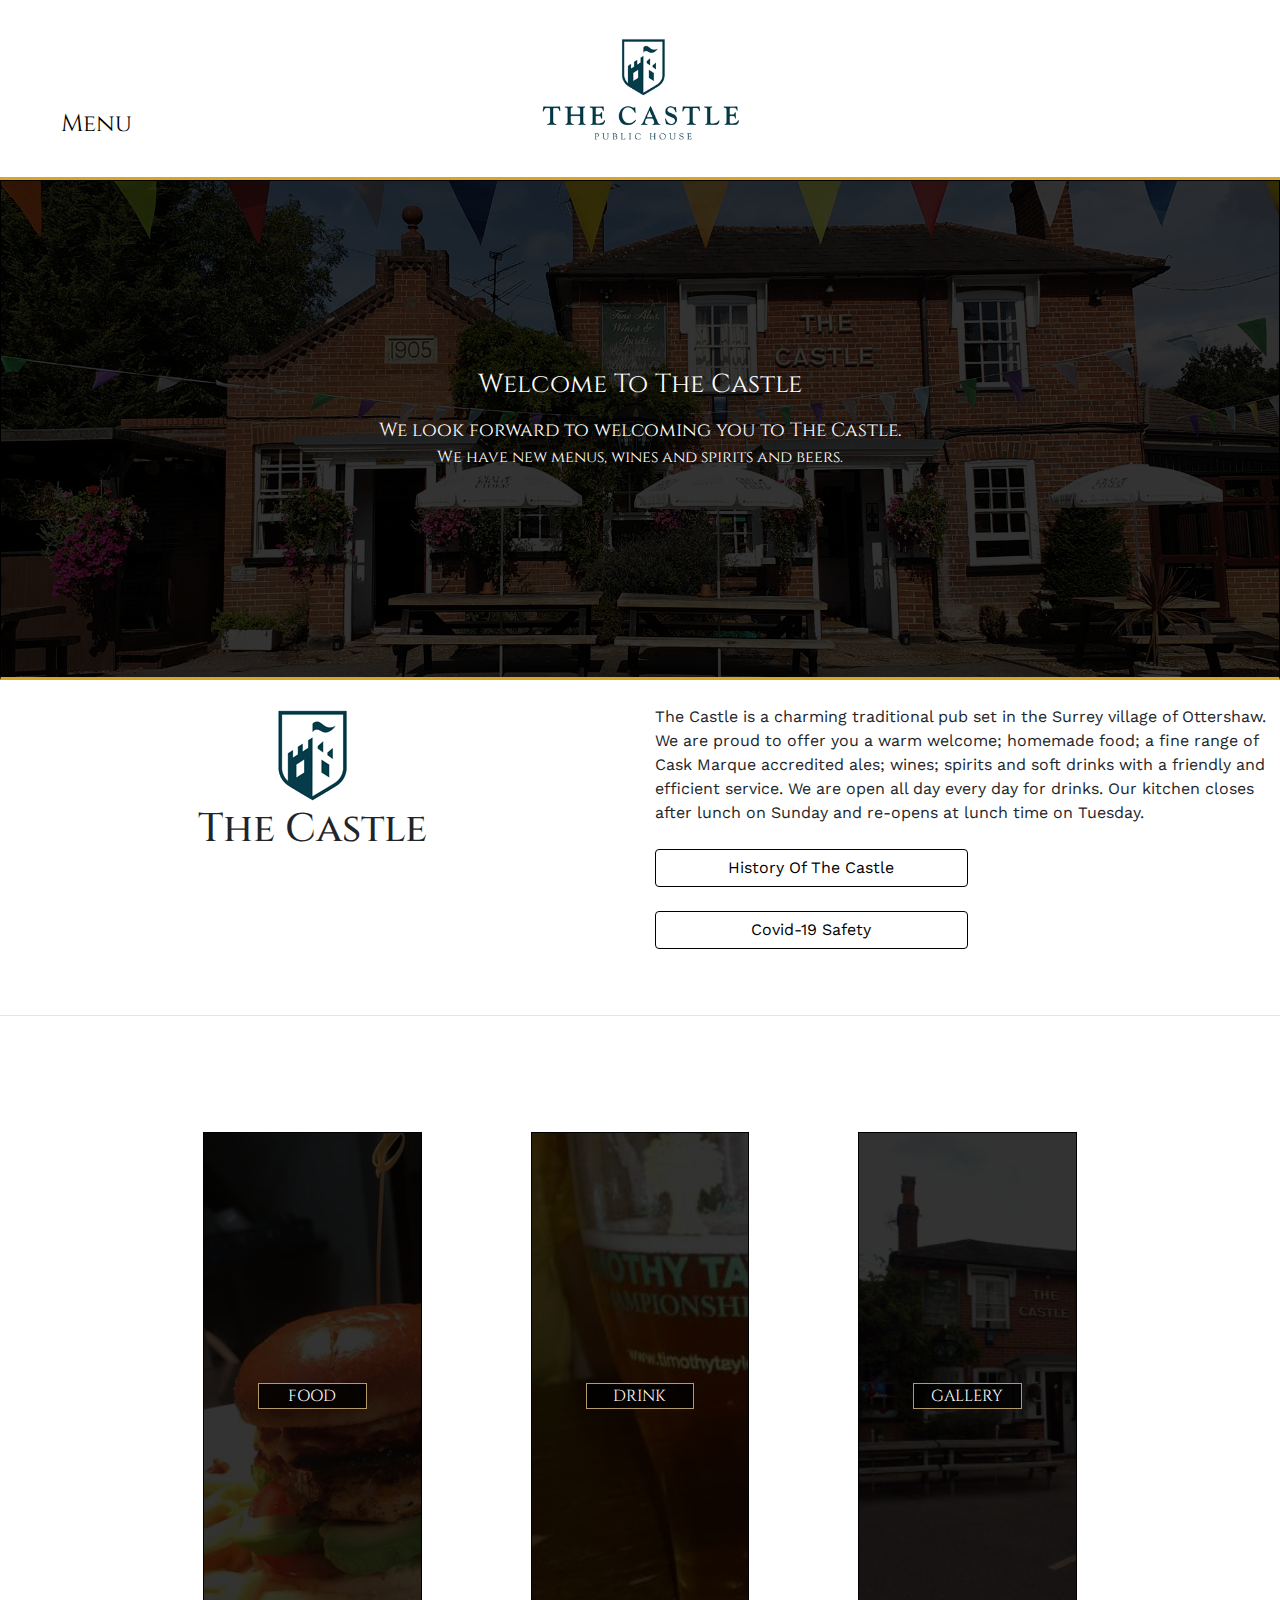
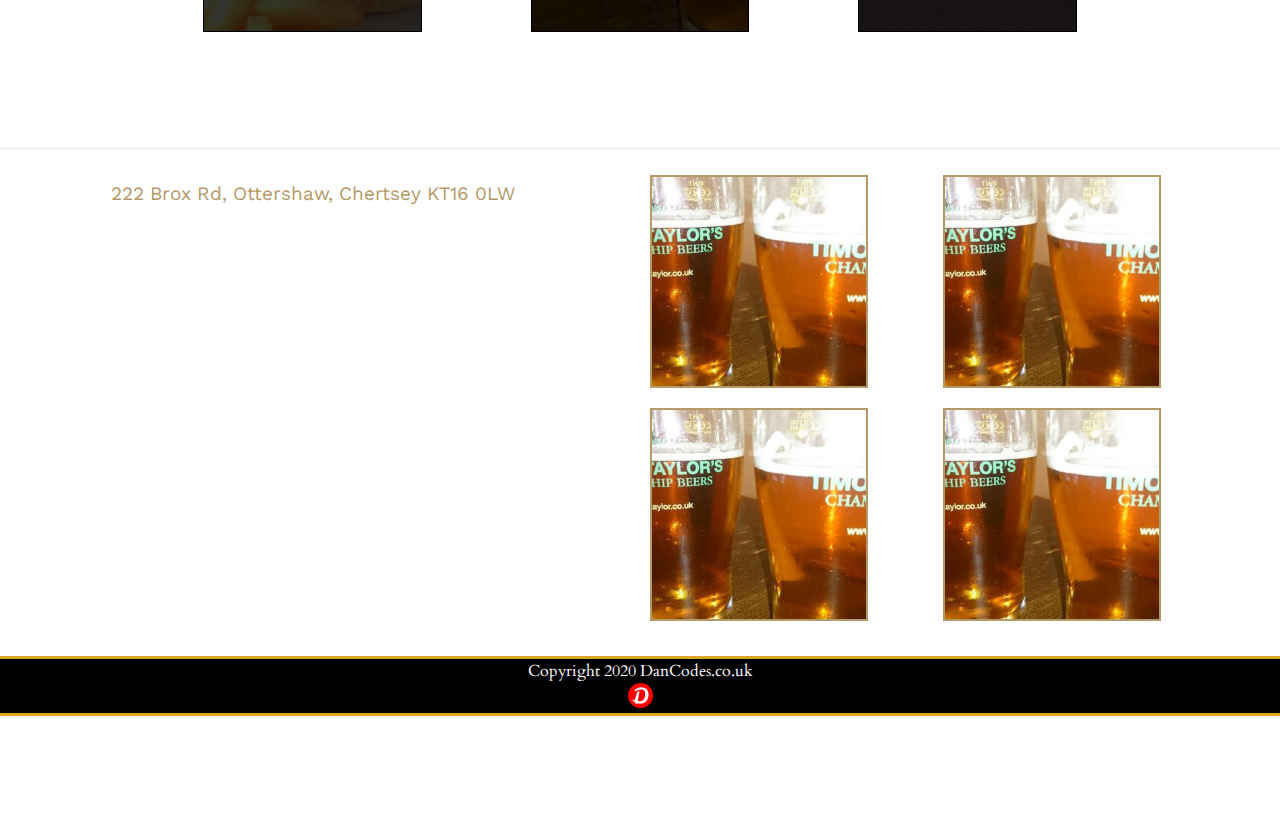
==== index.html @ be51218c "Adding links to social media" ====
<!doctype html>
<html lang="en">
  <head>
    <!-- Required meta tags -->
    <meta charset="utf-8">
    <meta name="viewport" content="width=device-width, initial-scale=1, shrink-to-fit=no">

    <!--STYLESHEETS-->
    <link rel="stylesheet" href="https://maxcdn.bootstrapcdn.com/bootstrap/4.0.0/css/bootstrap.min.css" integrity="sha384-Gn5384xqQ1aoWXA+058RXPxPg6fy4IWvTNh0E263XmFcJlSAwiGgFAW/dAiS6JXm" crossorigin="anonymous">
    <link rel="stylesheet" href="https://pro.fontawesome.com/releases/v5.14.0/css/all.css" integrity="sha384-VhBcF/php0Z/P5ZxlxaEx1GwqTQVIBu4G4giRWxTKOCjTxsPFETUDdVL5B6vYvOt" crossorigin="anonymous">
    <link href="https://fonts.googleapis.com/css2?family=Cardo:wght@700&family=Cinzel&display=swap" rel="stylesheet">
    <link href="https://fonts.googleapis.com/css2?family=Work+Sans:ital,wght@0,100;0,200;0,300;0,400;0,500;0,600;0,700;0,800;0,900;1,100;1,200;1,300;1,400;1,500;1,600;1,700;1,800;1,900&display=swap" rel="stylesheet">
    <link rel="stylesheet" href="assets/css/style.css">
    <link rel="stylesheet" href="assets/css/nav.css">
    <link rel="stylesheet" href="assets/css/footer.css">
    <link rel="stylesheet" href="assets/css/images.css">
    <link rel="stylesheet" href="assets/css/map.css">

    <!--FAVICONS-->
    <link rel="shortcut icon" href="favicon.ico" type="image/x-icon">
    <link rel="icon" href="favicon.ico" type="image/x-icon">

    <!--SCRIPTS-->

    <title>The Castle - Ottershaw - Home</title>
  </head>
  <body>

    <header>
        <nav class="nav-bar justify-content-center">
            <div class="row">
                <div class="title mx-auto tac">
                                        <a href="index.html"><div id="thecastlelogo" style="background: url('assets/img/thecastle.png'); background-size: contain; background-repeat: no-repeat;"></div></a>
                    <!--<img src="assets/img/thecastle.png" alt="The Castle">-->
                </div>
            </div>
            <div class="menu-bar">
                <button class="tac btn cinzel bg-none menu-btn" type="button" data-toggle="collapse" data-target="#navbarSupportedContent" aria-controls="navbarSupportedContent" aria-expanded="false" aria-label="Toggle navigation"><i class="fa fa-bars logo-spacing"></i> <span class="menu-text">Menu</span></button>
            </div>
        </nav>
    </header>
    
    <section>
            <div class="collapse navbar-collapse nav-drop tac cinzel" id="navbarSupportedContent">
                <div class="col-xs-12">
                    <a href="index.html"><button class="btn menu-buttons bg-none"><i class="fab fa-fort-awesome"></i> Home</button></a>
                </div>
                <div class="col-xs-12">
                    <a href="menu.html"><button class="btn menu-buttons bg-none"><i class="fa fa-hat-chef"></i> Menu</button></a>
                </div>
                <div class="col-xs-12">
                    <a href="beersandwines.html"><button class="btn menu-buttons bg-none"><i class="fa fa-wine-bottle"></i> Beers & Wines</button></a>
                </div>
                <div class="col-xs-12">
                    <a href="pubtour.html"><button class="btn menu-buttons bg-none"><i class="fa fa-eye"></i> Live Pub Tour</button></a>
                </div>
                <div class="col-xs-12">
                    <a href="about.html"><button class="btn menu-buttons bg-none"><i class="fa fa-info-circle"></i> About Us</button></a>
                </div>
                <div class="col-xs-12">
                    <a href="contact.html"><button class="btn menu-buttons bg-none"><i class="fa fa-envelope-open-text"></i> Contact Us</button></a>
                </div>
                <div class="col-xs-12">
                    <a href="covid.html"><button class="btn menu-buttons bg-none"><i class="fa fa-shield-virus"></i> Covid 19</button></a>
                </div>
                <div class="col-xs-12">
                    <a href="https://www.facebook.com/castleinottershaw/" target="_blank"><button class="btn menu-buttons-brand bg-none"><i class="fab fa-facebook-f"></i></button></a>
                    <a href="https://www.instagram.com/thecastleottershaw" target="_blank"><button class="btn menu-buttons-brand bg-none"><i class="fab fa-instagram"></i></button></a>
                    <a href="https://www.tripadvisor.co.uk/Restaurant_Review-g609070-d3664065-Reviews-The_Castle-Ottershaw_Surrey_England.html" target="_blank"><button class="btn menu-buttons-brand bg-none"><i class="fab fa-tripadvisor"></i></button></a>
                </div>
            </div>
    </section>
    <section class="parralax-imaging">
        <div class="front-page-img">
            <div class="parralax background-fade front-page-img-cover" style="border-bottom: 3px solid goldenrod;">
                <div class="tac welcome-text-parr">
                    <div class="welcome cinzel" style="padding: 10px;"><i class="fad fa-chess" style="font-size: 30px;"></i> Welcome To The Castle <i class="fad fa-chess fa-flip-horizontal" style="font-size: 30px;"></i></div>
                    <div class="welcomesub cinzel">We look forward to welcoming you to The Castle.</div>
                    <div class="welcomesubtwo cinzel">We have new menus, wines and spirits and beers.</div>
                    <div class=""><i class="fad fa-apple-crate" style="color: #b49a69; font-size: 40px; margin: 10px;"></i><i class="fad fa-wine-bottle" style="color: #b49a69; font-size: 40px; margin: 10px;"></i><i class="fad fa-glass-whiskey-rocks" style="color: #b49a69; font-size: 40px; margin: 10px;"></i><i class="fad fa-beer" style="color: #b49a69; font-size: 40px; margin: 10px;"></i></div>
                </div>
            </div>
        </div>
    </section>

    <section class="thecastlemini" style="margin-top: 25px;">
        <div class="row">
            <div class="col-12 col-md-6 minititle cinzel tac">
                <img src="assets/img/castleimg.png" alt="The Castle Logo" style="margin-right: auto; margin-left: auto; width: 100px;">
                <h1 class="tac">The Castle</h1>
            </div>
            <div class="col-12 col-md-6 minidesc sans">
                <p>The Castle is a charming traditional pub set in the Surrey village of Ottershaw. We are proud to offer you a warm welcome; homemade food; a fine range of Cask Marque accredited ales; wines; spirits and soft drinks with a friendly and efficient service.
We are open all day every day for drinks. Our kitchen closes after lunch on Sunday and re-opens at lunch time on Tuesday.</p><br>
                <button class="btn miniaboutbtn" style="width: 50%">History Of The Castle</button><br><br>
                <button class="btn miniaboutbtn" style="width: 50%; margin-bottom: 50px;">Covid-19 Safety</button>
            </div>
        </div>
    </section>

    <hr>

    <section class="button-boxes">

        <div class="row tac">
            <div class="col-12 col-md-2 img-box-setup img-food-area">
                <div class="background-fade img-box" style="height:100%;">
                    <div class="cinzel padding-for-img-box">
                        <p class="button-boxes-padded">FOOD</p>
                    </div>
                </div>
            </div>
            <div class="col-12 col-md-2 img-box-setup img-drink-area">
                <div class="background-fade img-box" style="height:100%;">
                    <div class="cinzel padding-for-img-box">
                        <p class="button-boxes-padded">DRINK</p>
                    </div>
                </div>
            </div>
            <div class="col-12 col-md-2 img-box-setup img-gallery-area">
                <div class="background-fade img-box" style="height:100%;">
                    <div class="cinzel padding-for-img-box">
                        <p class="button-boxes-padded">GALLERY</p>
                    </div>
                </div>
            </div>
        </div>

    </section>

    <hr>

    <section class="mapsandgallery" style="margin-bottom: 25px;">

        <div class="row">
            <div class="maps col-12 col-md-6 tac sans">
                <p class="address">222 Brox Rd, Ottershaw, Chertsey KT16 0LW</p>
                <iframe id="gmap" src="https://www.google.com/maps/embed?pb=!1m18!1m12!1m3!1d2491.4656404065936!2d-0.5351266842355116!3d51.35773597961077!2m3!1f0!2f0!3f0!3m2!1i1024!2i768!4f13.1!3m3!1m2!1s0x487677c496470c43%3A0xa5bfdc2d618b5d3e!2sThe%20Castle%20Inn!5e0!3m2!1sen!2suk!4v1596200980263!5m2!1sen!2suk" frameborder="0" style="border:0;" allowfullscreen="" aria-hidden="false" tabindex="0"></iframe>
            </div>
            <div class="minigallery d-none d-md-block col-md-6">
                <div class="row" style="height: 50%;">
                    <div class="col-4 offset-2 galleryimg"></div>
                    <div class="col-1"></div>
                    <div class="col-4 offset-2 galleryimg"></div>
                </div>
                <div class="row" style="height: 50%;">
                    <div class="col-4 offset-2 galleryimg"></div>
                    <div class="col-1"></div>
                    <div class="col-4 offset-2 galleryimg"></div>
                </div>
            </div>
        </div>

    </section>

    <footer>
        <div class="tac cardo" style="background-color: black; color: white;">
            <span>Copyright 2020 DanCodes.co.uk <i class="fa fa-copyright"></i></span><br>
            <img src="assets/img/dancodes.png" style="width:25px; margin-bottom: 5px;"/>
        </div>
    <footer>

    <!-- Modal -->
<div class="modal fade" id="liveviewmodal" tabindex="-1" role="dialog" aria-labelledby="liveviewmodalLabel" aria-hidden="true">
  <div class="modal-dialog">
    <div class="modal-content">
      <div class="modal-header">
        <h5 class="modal-title" id="liveviewmodalLabel">LIVE PUB TOUR</h5>
        <button type="button" class="close" data-dismiss="modal" aria-label="Close">
          <span aria-hidden="true">&times;</span>
        </button>
      </div>
      <div class="modal-body">
        With our new website, we have taken the time to introduce a live pub tour.<br><br>
        You can find this feature in the menu, or press 'Take me there!'
      </div>
      <div class="modal-footer">
        <button type="button" class="btn btn-secondary" data-dismiss="modal"><i class="fa fa-times"></i> Close</button>
        <a href="pubtour.html"><button type="button" class="btn btn-warning"><i class="fa fa-eye"></i> Take me there!</button></a>
      </div>
    </div>
  </div>
</div>

    <!-- Optional JavaScript -->
    <!-- jQuery first, then Popper.js, then Bootstrap JS -->
    <script src="https://code.jquery.com/jquery-3.2.1.slim.min.js" integrity="sha384-KJ3o2DKtIkvYIK3UENzmM7KCkRr/rE9/Qpg6aAZGJwFDMVNA/GpGFF93hXpG5KkN" crossorigin="anonymous"></script>
    <script src="https://cdnjs.cloudflare.com/ajax/libs/popper.js/1.12.9/umd/popper.min.js" integrity="sha384-ApNbgh9B+Y1QKtv3Rn7W3mgPxhU9K/ScQsAP7hUibX39j7fakFPskvXusvfa0b4Q" crossorigin="anonymous"></script>
    <script src="https://maxcdn.bootstrapcdn.com/bootstrap/4.0.0/js/bootstrap.min.js" integrity="sha384-JZR6Spejh4U02d8jOt6vLEHfe/JQGiRRSQQxSfFWpi1MquVdAyjUar5+76PVCmYl" crossorigin="anonymous"></script>
    <script>
        $(document).ready(function(){
            if(!localStorage.getItem("visted")){
                $("#liveviewmodal").modal('show');
                localStorage.setItem("visted",true);
            }
        });
    </script>
  </body>
</html>
---- assets/css/style.css ----
p {
    margin-bottom: 0px;
}


.background-fade {
    background-color: rgba(0, 0, 0, 0.80);
    border: 1px solid black;
}

.cardo {
    font-family: 'Cardo', serif;
}

.cinzel {
    font-family: 'Cinzel', serif;
}

.sans {
    font-family: 'Work Sans', sans-serif;
}

.tac {
    text-align: center;
}

/* Nav */

.nav-bar {
    height: 180px;
    background-color: white;
    color: black;
    border-bottom: 3px solid goldenrod;
}

.title {
    padding-top: 20px;
    letter-spacing: 5px;
}

.bg-none {
    background-color: transparent !important;
    border-color: none !important;
}

.logo-spacing {
    padding-right: 10px;
}

.nav-drop {
    background-color: #242427;
}

.menu-buttons {
    color: #b49a69;
    font-size: 20px;
}

.menu-buttons-brand {
    color: #242427;
    font-size: 30px;
    border: 1px solid #242427;
    border-radius: 100%;
    width: 50px;
    height: 50px;
    margin-bottom: 20px;
    margin-left: 10px;
    margin-right: 10px;
    background: #b49a69 !important;
}

.menu-btn {
    padding-top: 30px;
    padding-left: 20px;
    padding-bottom: 45px;
}

.hide-me {
    display: none;
}

.show-me {
    display: block;
}

.welcome {
    font-size: 38px;
}

.welcomesub {
    font-size: 19px;
}

.welcomesubtwo {
    font-size: 16px;
}

.welcome-text-parr {
    padding-top: 170px;
    color: white;
}

.miniaboutbtn {
    color: black;
    border: 1px solid black;
    background-color: white;
}

.miniaboutbtn:hover {
    color: white;
    background-color: black;
}

/* SMALL PHONE */
@media only screen and (max-width: 320px) {
        .welcome {
        font-size: 18px;
    }

        .welcomesub {
        font-size: 11px;
    }

        .welcomesubtwo {
        font-size: 11px;
    }
        .welcome-text-parr {
        padding-top: 100px;
        color: white;
    }
}

@media only screen and (min-width: 375px) {
        .welcome {
        font-size: 22px;
    }
}

@media only screen and (min-width: 425px) {
        .welcome {
        font-size: 26px;
    }
}
---- assets/css/nav.css ----
.menu-bar {
    position: absolute; 
    top: 100px;
    left: 30px;
}

nav #thecastlelogo {
    width: 225px;
    height: 151.5px;
}
    .menu-btn {
        font-size: 16px;
    }
}


/*SMALL PHONE*/
@media only screen and (max-width: 320px) {
  .menu-bar {
    position: absolute; 
    top: 43px;
    left: 0px;
    font-size: 20px;
  }
  .menu-bar button span {
      display: none;
  }
  .nav-bar {
      height: 120px;
  }
  nav #thecastlelogo {
      width: 150px;
      height: 101px;
  }
    .menu-btn {
        font-size: 16px;
    }
}

/*MEDIUM MOBILE*/
@media only screen and (max-width: 375px) {
  .menu-bar {
    position: absolute; 
    top: 43px;
    left: 0px;
    font-size: 20px;
  }
  .menu-bar button span {
      display: none;
  }
  .nav-bar {
      height: 120px;
  }
  nav #thecastlelogo {
      width: 150px;
      height: 101px;
  }
    .menu-btn {
        font-size: 16px;
    }
}

/*LARGE MOBILE*/
@media only screen and (max-width: 426px) {
  .menu-bar {
    position: absolute; 
    top: 43px;
    left: 0px;
    font-size: 20px;
  }
  .menu-bar button span {
      display: none;
  }
  .nav-bar {
      height: 120px;
  }
  nav #thecastlelogo {
      width: 150px;
      height: 101px;
  }
    .menu-btn {
        font-size: 16px;
    }
}

/*TABLET MOBILE*/
@media only screen and (min-width: 768px) {
    .menu-bar {
        position: absolute; 
        top: 75px;
        left: 30px;
    }
    nav #thecastlelogo {
        width: 225px;
        height: 151.5px;
    }
    .menu-bar button span {
      display: inline-block;
    }
    .nav-bar {
      height: 180px;
    }
        .menu-btn {
        font-size: 24px;
    }
}
---- assets/css/footer.css ----
footer {
    height: 100px;
    background-color: white;
    color: black;
    border-top: 3px solid goldenrod;
}
---- assets/css/images.css ----
.front-page-img {
    background: url('../img/index/frontpage.jpg'); 
    height: 500px;
    background-attachment: fixed;
    background-position: center;
    background-repeat: no-repeat;
    background-size: cover;
}

.front-page-img-cover {
    height: 500px;
}

.img-box-setup {
    height: 500px;
    background-color: red;
    margin-top: 100px;
    margin-bottom: 100px;
    padding: 0px;
}

.img-food-area {
    background: url('../img/index/food.jpg');
    background-repeat: no-repeat;
    background-size: cover;
    margin-left: 16.666667%;
}

.img-drink-area {
    background: url('../img/index/drink.jpg');
    background-repeat: no-repeat;
    background-size: cover;
    margin-left: 8.333333%;
}

.img-gallery-area {
    background: url('../img/index/gallery.jpg');
    background-repeat: no-repeat;
    background-size: cover;
    margin-left: 8.333333%;
}

.img-box {
    color: white;
    transition-duration: 1s;
}

.minigalleryimg {
    max-width: 150px;
}

.galleryimg {
    background: url('../img/index/drink.jpg');
    background-position: center;
    background-size: cover;
    margin: 10px;
    border: 2px solid #b49a69;
}

.button-boxes-padded {
    border: 1px solid #b49a69;
    margin-right: auto;
    margin-left: auto;
    width: 50%;
    margin-bottom: 0px;
    background-color: rgba(0, 0, 0, 0.80);
}

.padding-for-img-box {
    padding-top: 250px;
}

/* HOVER */

.img-box:hover {
    background-color: rgba(0, 0, 0, 0.10);
    transition-duration: 1s;
}



/* MEDIA */

@media only screen and (max-width: 320px) {
    .front-page-img {
        background: url('../img/index/frontpage.jpg'); 
        height: 340px;
        background-attachment: fixed;
        background-position: center;
        background-repeat: no-repeat;
        background-size: cover;
    }
    .front-page-img-cover {
        height: 340px;
    }
}

@media only screen and (max-width: 767px) {

    .img-food-area {
        background: url('../img/index/food.jpg');
        background-repeat: no-repeat;
        background-size: cover;
        margin-top: 10px;
        margin-bottom: 10px;
        margin-left: 0px !important;
    }
    .img-drink-area {
        background: url('../img/index/drink.jpg');
        background-repeat: no-repeat;
        background-size: cover;
        margin-top: 10px;
        margin-bottom: 10px;
        margin-left: 0px !important;
    }
    .img-gallery-area {
        background: url('../img/index/gallery.jpg');
        background-repeat: no-repeat;
        background-size: cover;
        margin-top: 10px;
        margin-bottom: 10px;
        margin-left: 0px !important;
    }

}
---- assets/css/map.css ----
.address {
    margin-bottom: 15px;
    margin-top: 15px;
    color: #b49a69;
}

/* SMALL PHONE */
@media only screen and (min-width: 320px) {
    #gmap {
        height: 300px;
        width: 300px;
    }
    
    .address {
        font-size: 14px;
    }
}

/* MEDIUM PHONE */
@media only screen and (min-width: 375px) {
    #gmap {
        height: 300px;
        width: 300px;
    }

    .address {
        font-size: 14px;
    }
}

/* LARGE PHONE */
@media only screen and (min-width: 425px) {
    #gmap {
        height: 300px;
        width: 300px;
    }

    .address {
        font-size: 14px;
    }
}

/* TABLET */
@media only screen and (min-width: 768px) {
    #gmap {
        height: 300px;
        width: 300px;
    }

    .address {
        font-size: 14px;
    }
}

/* LAPTOP */
@media only screen and (min-width: 1024px) {
    #gmap {
        height: 400px;
        width: 400px;
    }

    .address {
        font-size: 19px;
    }
}

/* DESKTOP */
@media only screen and (min-width: 1440px) {
    #gmap {
        height: 500px;
        width: 500px;
    }

    .address {
        font-size: 23px;
    }
}
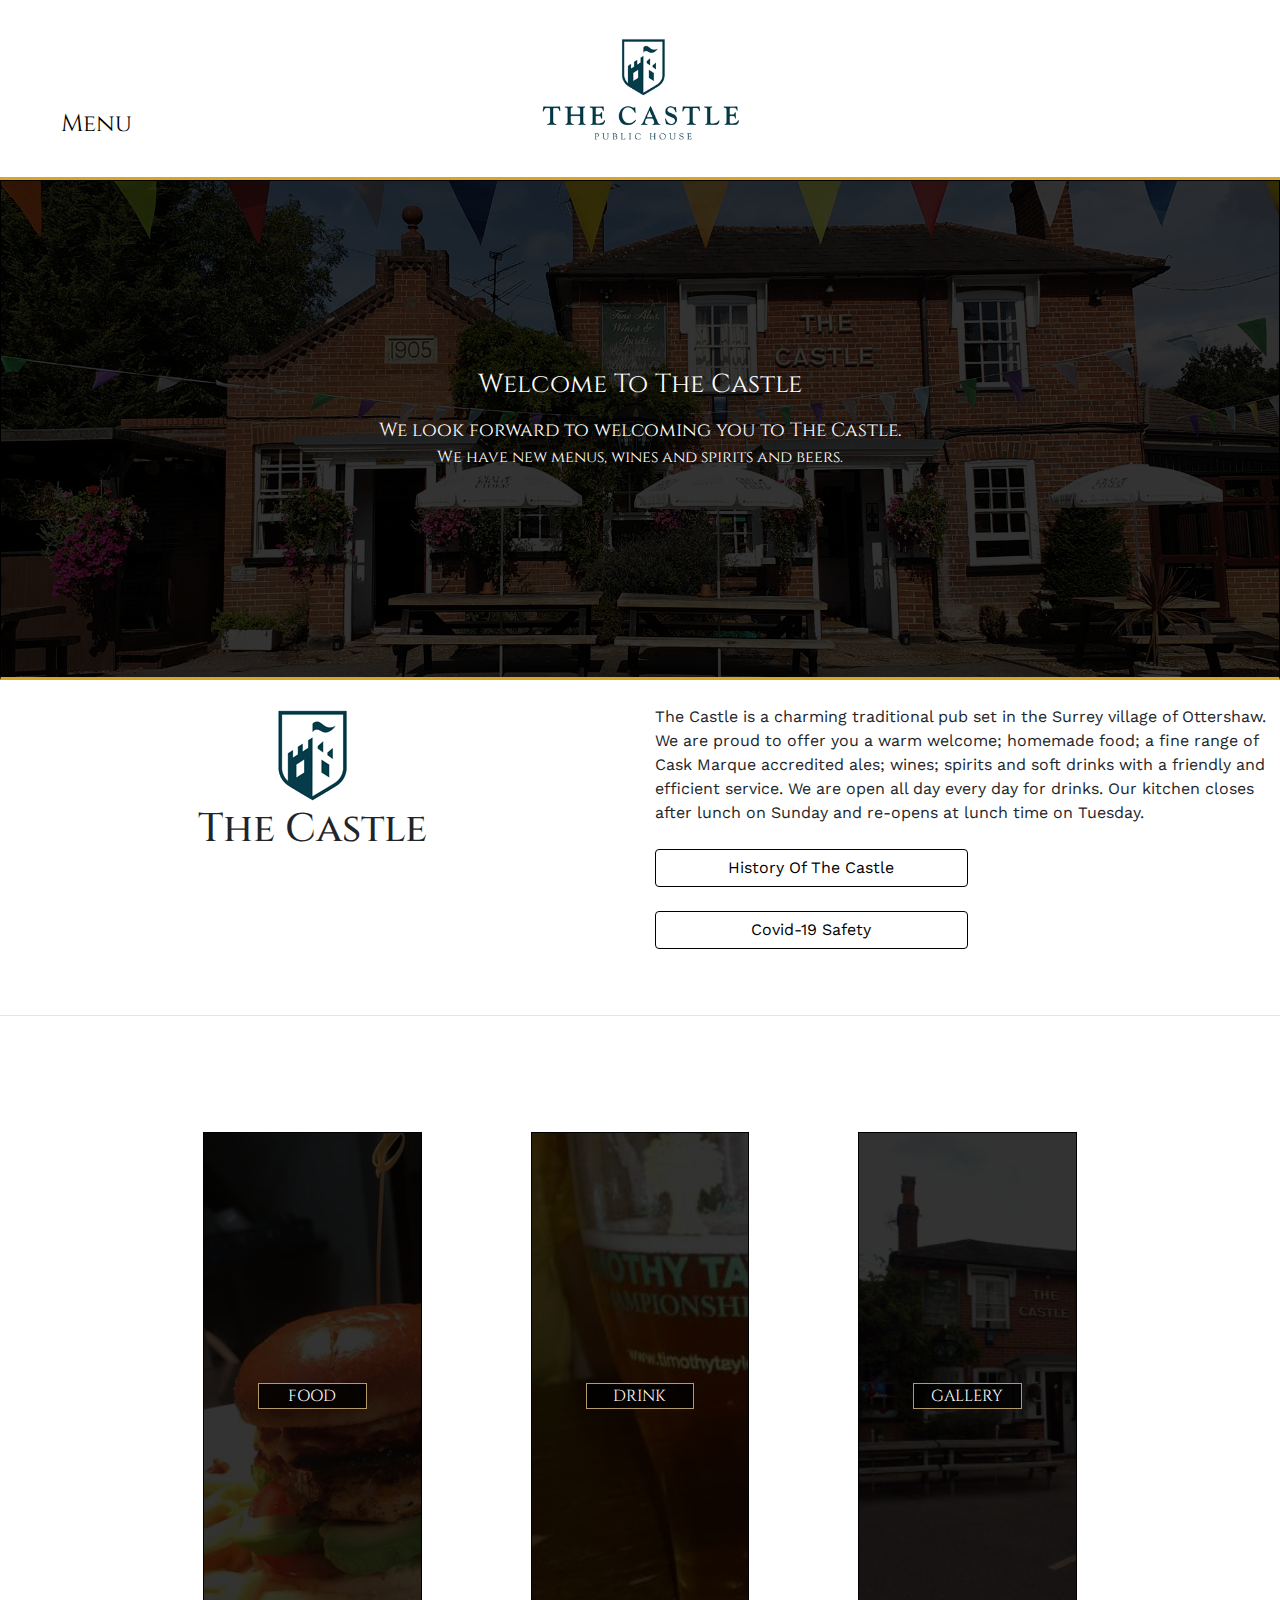
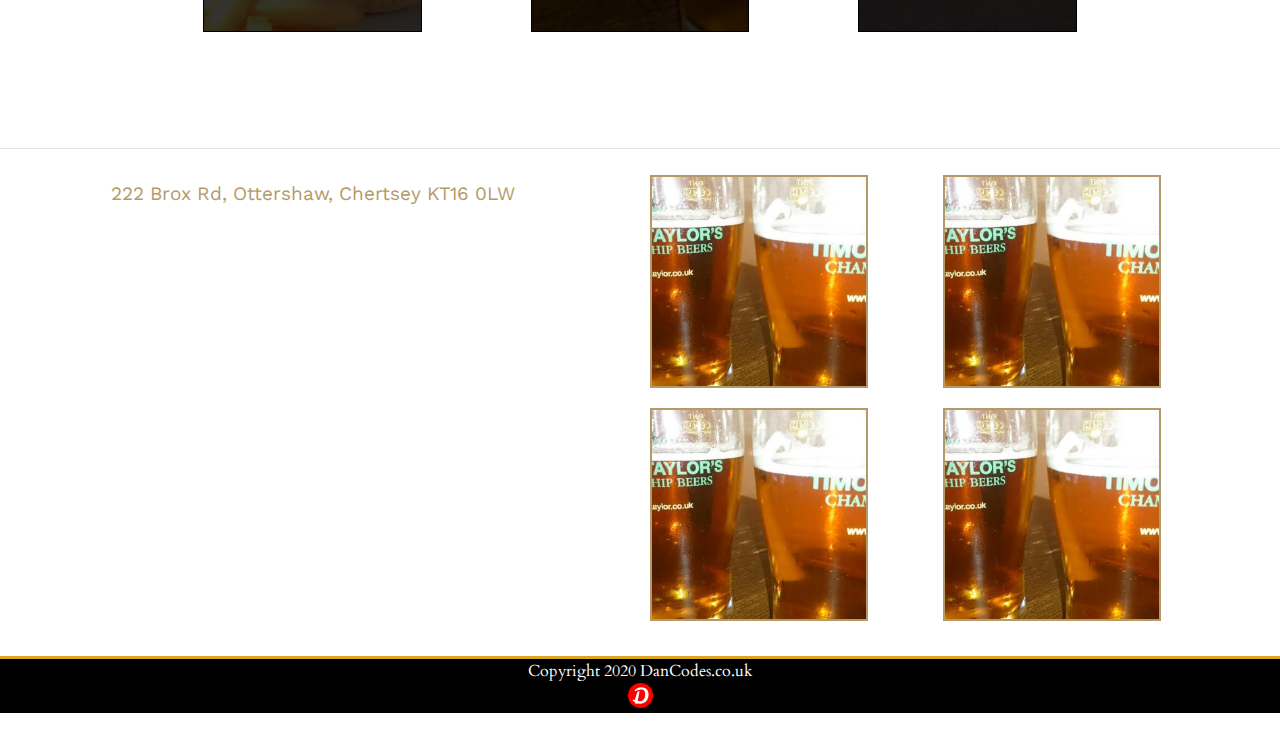
==== commit b6c31b5c: "Adding Meals to menu" ====
--- a/index.html
+++ b/index.html
@@ -52,6 +52,9 @@
                     <a href="beersandwines.html"><button class="btn menu-buttons bg-none"><i class="fa fa-wine-bottle"></i> Beers & Wines</button></a>
                 </div>
                 <div class="col-xs-12">
+                    <a href="gallery.html"><button class="btn menu-buttons bg-none"><i class="fa fa-camera"></i> Gallery</button></a>
+                </div>
+                <div class="col-xs-12">
                     <a href="pubtour.html"><button class="btn menu-buttons bg-none"><i class="fa fa-eye"></i> Live Pub Tour</button></a>
                 </div>
                 <div class="col-xs-12">
@@ -92,8 +95,8 @@
             <div class="col-12 col-md-6 minidesc sans">
                 <p>The Castle is a charming traditional pub set in the Surrey village of Ottershaw. We are proud to offer you a warm welcome; homemade food; a fine range of Cask Marque accredited ales; wines; spirits and soft drinks with a friendly and efficient service.
 We are open all day every day for drinks. Our kitchen closes after lunch on Sunday and re-opens at lunch time on Tuesday.</p><br>
-                <button class="btn miniaboutbtn" style="width: 50%">History Of The Castle</button><br><br>
-                <button class="btn miniaboutbtn" style="width: 50%; margin-bottom: 50px;">Covid-19 Safety</button>
+                <a href="history.html"><button class="btn miniaboutbtn" style="width: 50%">History Of The Castle</button></a><br><br>
+                <a href="covid.html"><button class="btn miniaboutbtn" style="width: 50%; margin-bottom: 50px;">Covid-19 Safety</button></a>
             </div>
         </div>
     </section>
@@ -158,7 +161,7 @@
             <span>Copyright 2020 DanCodes.co.uk <i class="fa fa-copyright"></i></span><br>
             <img src="assets/img/dancodes.png" style="width:25px; margin-bottom: 5px;"/>
         </div>
-    <footer>
+    </footer>
 
     <!-- Modal -->
 <div class="modal fade" id="liveviewmodal" tabindex="-1" role="dialog" aria-labelledby="liveviewmodalLabel" aria-hidden="true">
--- a/assets/css/style.css
+++ b/assets/css/style.css
@@ -57,7 +57,7 @@
 }
 
 .menu-buttons-brand {
-    color: #242427;
+    color:  #b49a69;
     font-size: 30px;
     border: 1px solid #242427;
     border-radius: 100%;
@@ -66,7 +66,6 @@
     margin-bottom: 20px;
     margin-left: 10px;
     margin-right: 10px;
-    background: #b49a69 !important;
 }
 
 .menu-btn {
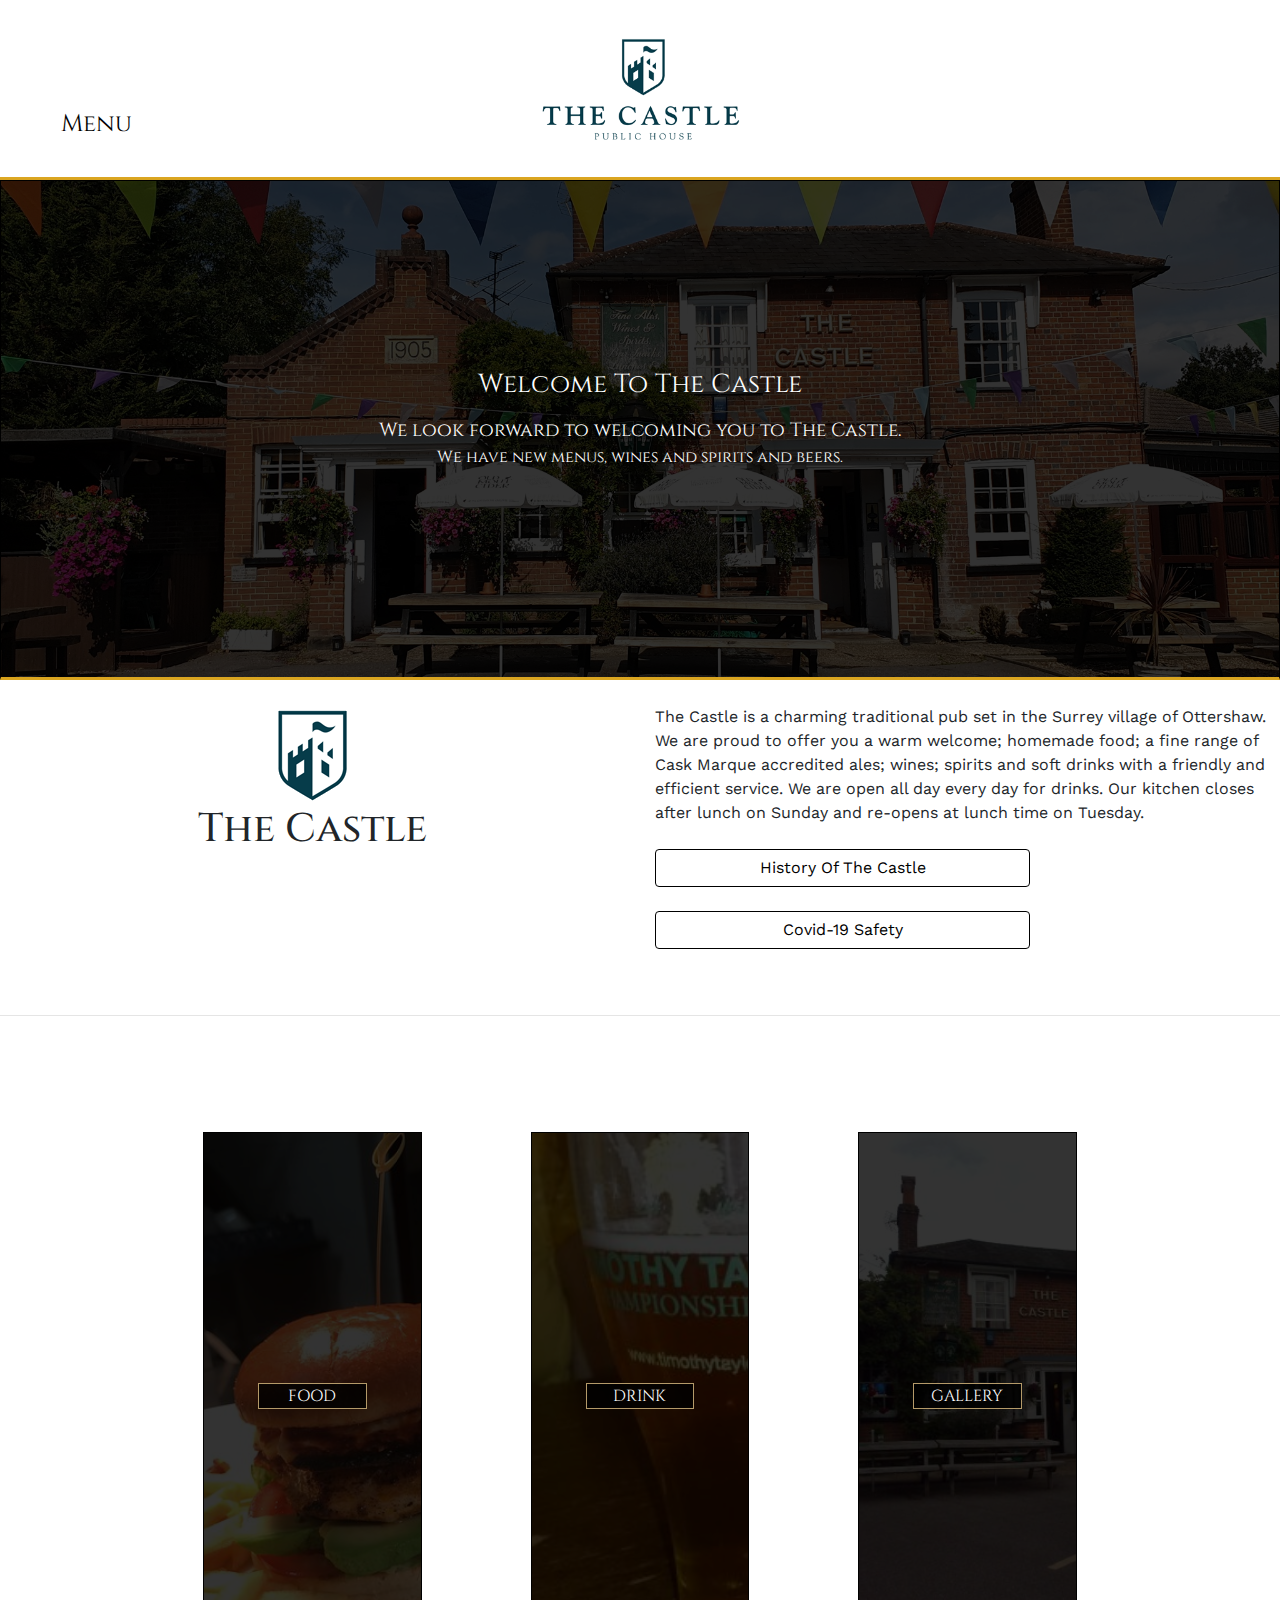
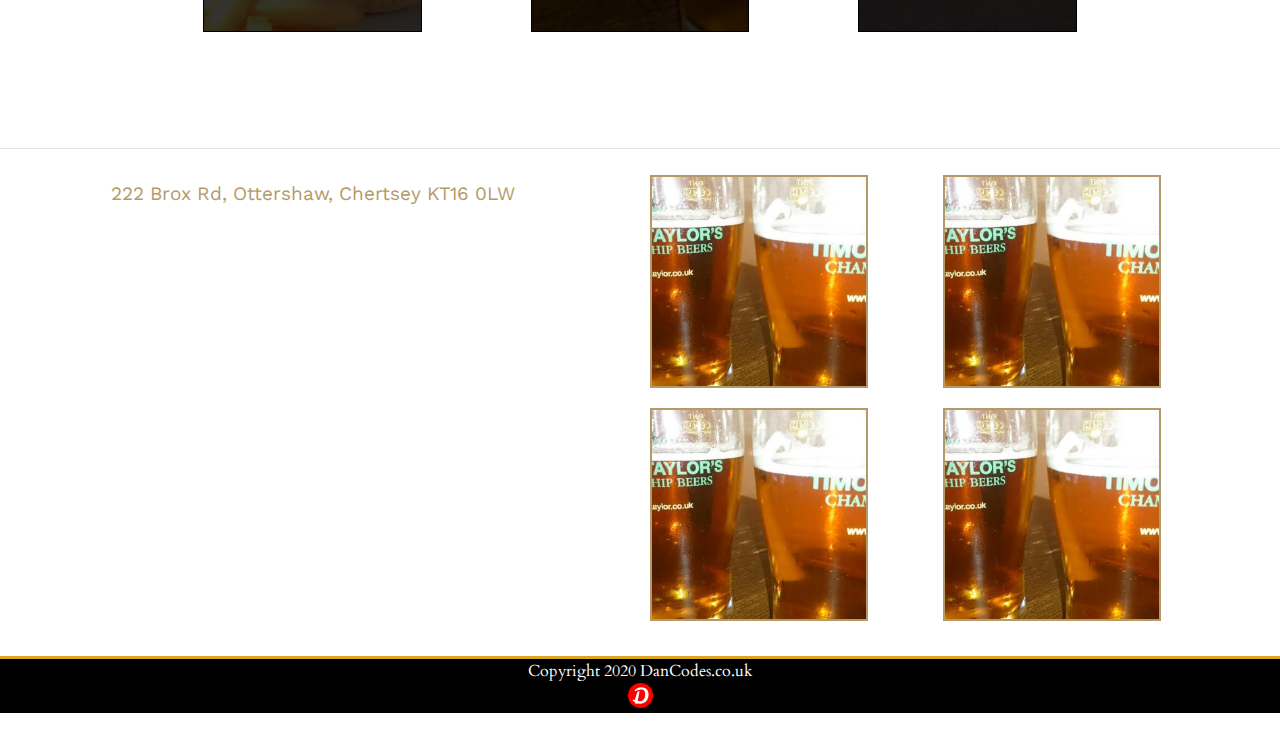
==== commit 7aba1fc0: "Responsive Design Fixes" ====
--- a/index.html
+++ b/index.html
@@ -15,6 +15,7 @@
     <link rel="stylesheet" href="assets/css/footer.css">
     <link rel="stylesheet" href="assets/css/images.css">
     <link rel="stylesheet" href="assets/css/map.css">
+    <link rel="stylesheet" href="assets/css/index.css">
 
     <!--FAVICONS-->
     <link rel="shortcut icon" href="favicon.ico" type="image/x-icon">
@@ -95,8 +96,8 @@
             <div class="col-12 col-md-6 minidesc sans">
                 <p>The Castle is a charming traditional pub set in the Surrey village of Ottershaw. We are proud to offer you a warm welcome; homemade food; a fine range of Cask Marque accredited ales; wines; spirits and soft drinks with a friendly and efficient service.
 We are open all day every day for drinks. Our kitchen closes after lunch on Sunday and re-opens at lunch time on Tuesday.</p><br>
-                <a href="history.html"><button class="btn miniaboutbtn" style="width: 50%">History Of The Castle</button></a><br><br>
-                <a href="covid.html"><button class="btn miniaboutbtn" style="width: 50%; margin-bottom: 50px;">Covid-19 Safety</button></a>
+                <a href="history.html"><button class="btn miniaboutbtn">History Of The Castle</button></a><br><br>
+                <a href="covid.html"><button class="btn miniaboutbtn" style="margin-bottom: 50px;">Covid-19 Safety</button></a>
             </div>
         </div>
     </section>
@@ -108,22 +109,28 @@
         <div class="row tac">
             <div class="col-12 col-md-2 img-box-setup img-food-area">
                 <div class="background-fade img-box" style="height:100%;">
-                    <div class="cinzel padding-for-img-box">
-                        <p class="button-boxes-padded">FOOD</p>
+                     <div class="cinzel padding-for-img-box">
+                        <a href="menu.html" style="color: white; text-decoration: none;">
+                            <p class="button-boxes-padded">FOOD</p>
+                        </a>
                     </div>
                 </div>
             </div>
             <div class="col-12 col-md-2 img-box-setup img-drink-area">
                 <div class="background-fade img-box" style="height:100%;">
                     <div class="cinzel padding-for-img-box">
-                        <p class="button-boxes-padded">DRINK</p>
+                        <a href="beersandwines.html" style="color: white; text-decoration: none;">
+                            <p class="button-boxes-padded">DRINK</p>
+                        </a>
                     </div>
                 </div>
             </div>
             <div class="col-12 col-md-2 img-box-setup img-gallery-area">
                 <div class="background-fade img-box" style="height:100%;">
                     <div class="cinzel padding-for-img-box">
-                        <p class="button-boxes-padded">GALLERY</p>
+                        <a href="gallery.html" style="color: white; text-decoration: none;">
+                            <p class="button-boxes-padded">GALLERY</p>
+                        </a>
                     </div>
                 </div>
             </div>
--- a/assets/css/index.css
+++ b/assets/css/index.css
@@ -0,0 +1,41 @@
+/* SMALL PHONE */
+@media only screen and (min-width: 320px) {
+    .miniaboutbtn {
+        width: 100%;
+    }
+}
+
+/* MEDIUM PHONE */
+@media only screen and (min-width: 375px) {
+    .miniaboutbtn {
+        width: 100%;
+    }
+}
+
+/* LARGE PHONE */
+@media only screen and (min-width: 425px) {
+    .miniaboutbtn {
+        width: 100%;
+    }
+}
+
+/* TABLET */
+@media only screen and (min-width: 768px) {
+    .miniaboutbtn {
+        width: 50%;
+    }
+}
+
+/* LAPTOP */
+@media only screen and (min-width: 1024px) {
+    .miniaboutbtn {
+        width: 60%;
+    }
+}
+
+/* DESKTOP */
+@media only screen and (min-width: 1440px) {
+    .miniaboutbtn {
+        width: 60%;
+    }
+}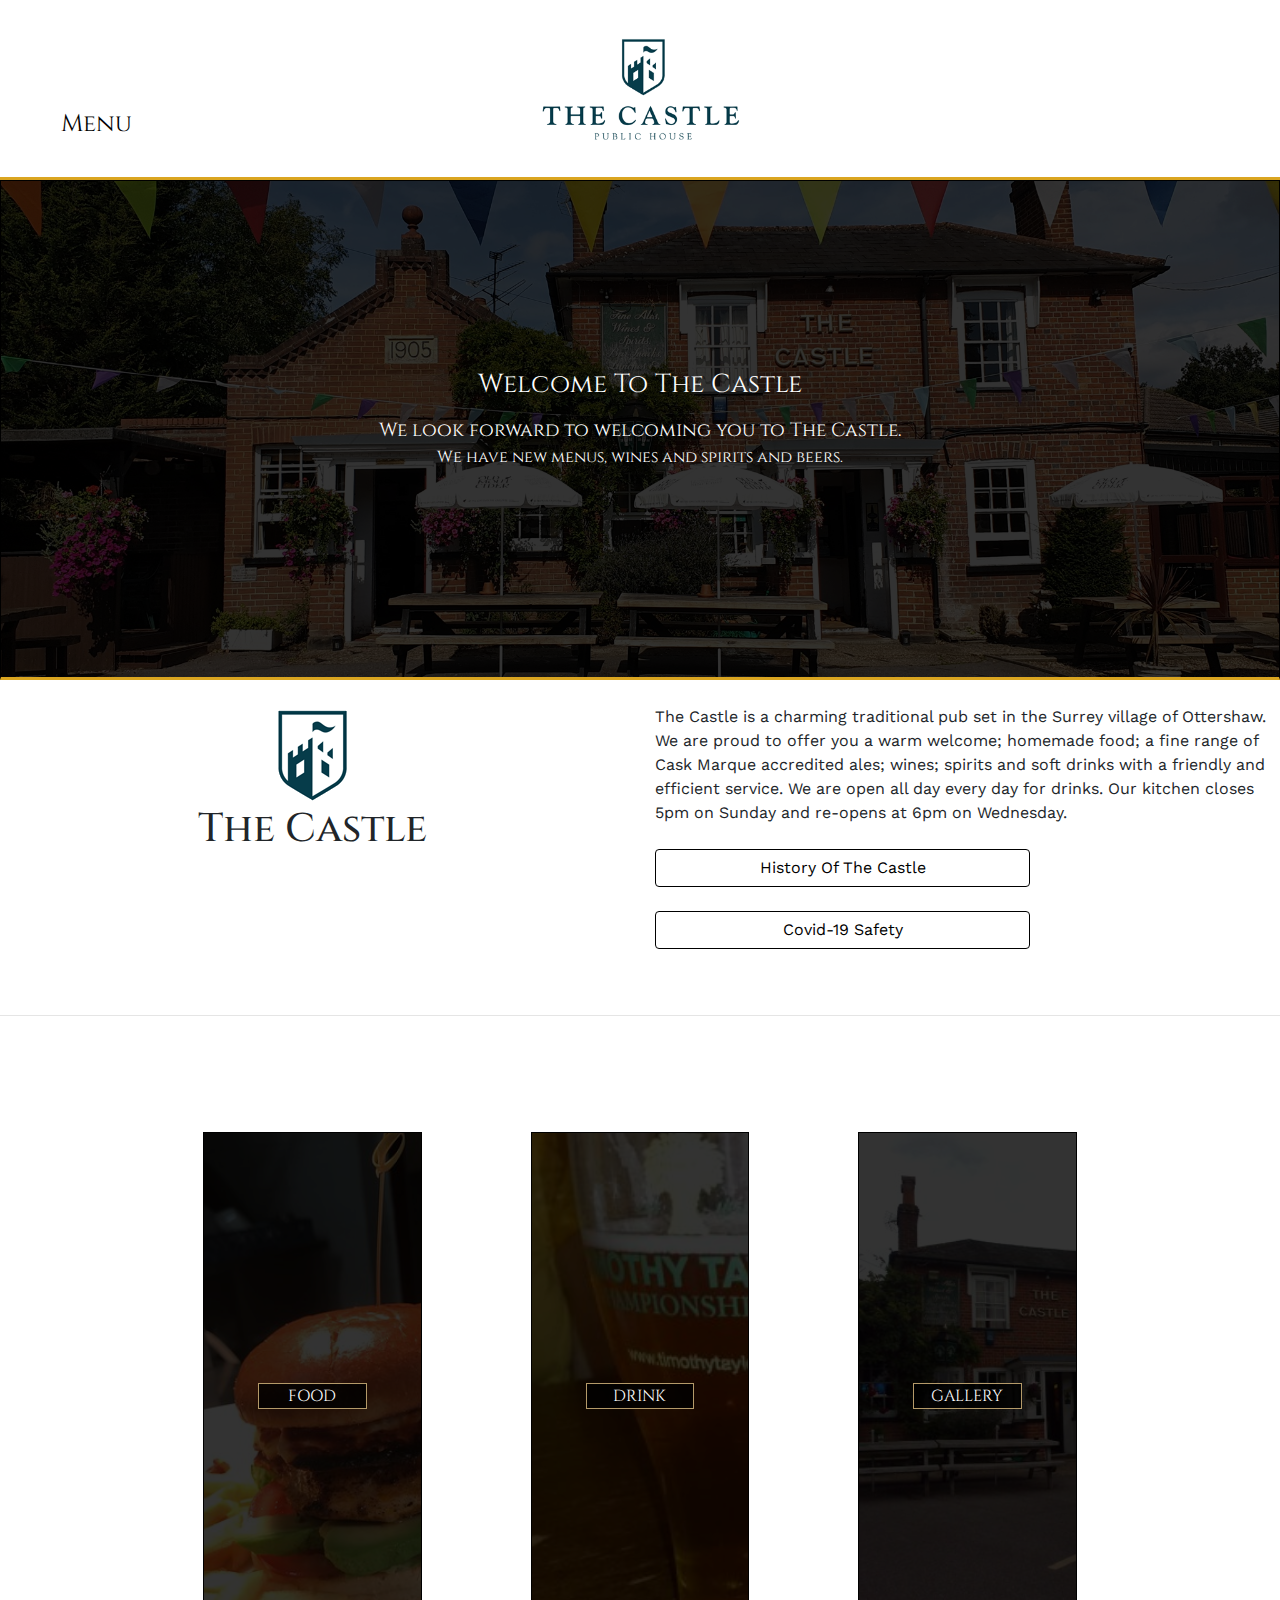
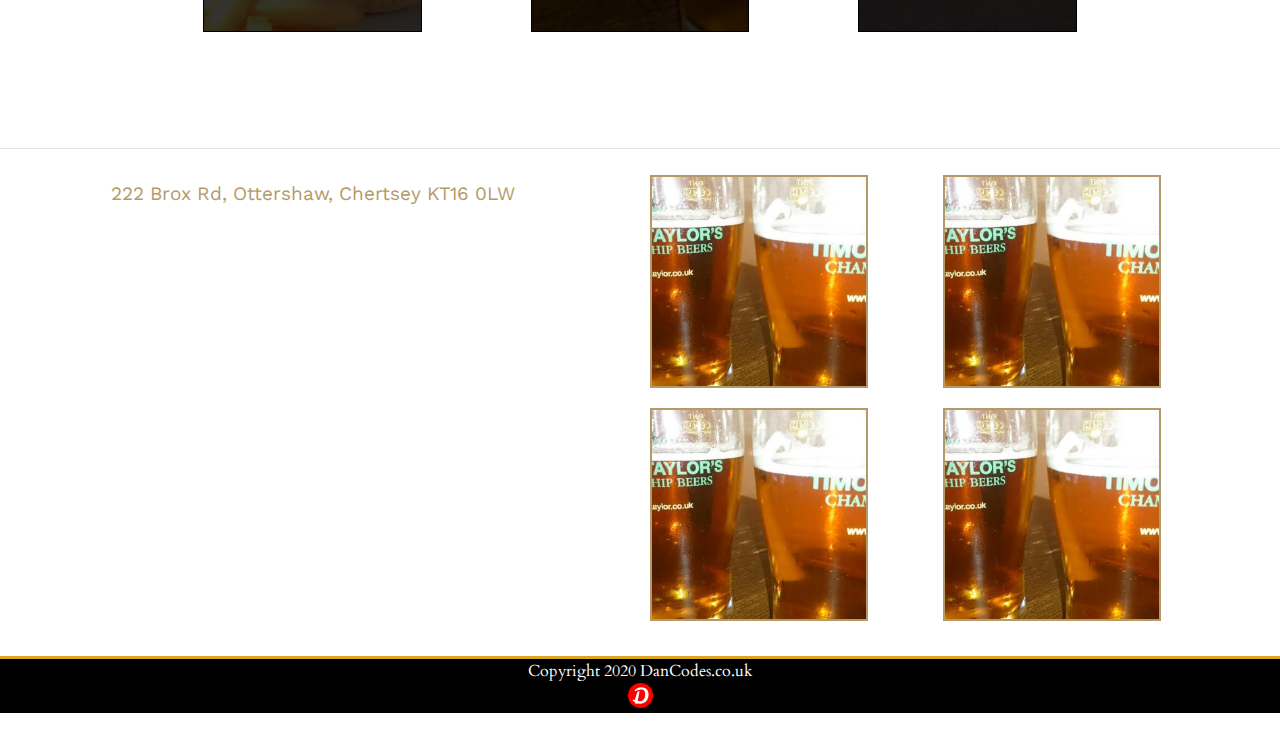
==== commit f6f7abda: "Finalising updates" ====
--- a/index.html
+++ b/index.html
@@ -95,7 +95,7 @@
             </div>
             <div class="col-12 col-md-6 minidesc sans">
                 <p>The Castle is a charming traditional pub set in the Surrey village of Ottershaw. We are proud to offer you a warm welcome; homemade food; a fine range of Cask Marque accredited ales; wines; spirits and soft drinks with a friendly and efficient service.
-We are open all day every day for drinks. Our kitchen closes after lunch on Sunday and re-opens at lunch time on Tuesday.</p><br>
+We are open all day every day for drinks. Our kitchen closes 5pm on Sunday and re-opens at 6pm on Wednesday.</p><br>
                 <a href="history.html"><button class="btn miniaboutbtn">History Of The Castle</button></a><br><br>
                 <a href="covid.html"><button class="btn miniaboutbtn" style="margin-bottom: 50px;">Covid-19 Safety</button></a>
             </div>
--- a/assets/css/style.css
+++ b/assets/css/style.css
@@ -2,6 +2,9 @@
     margin-bottom: 0px;
 }
 
+.icon-colour {
+    color: #b49a69;
+}
 
 .background-fade {
     background-color: rgba(0, 0, 0, 0.80);
@@ -110,6 +113,10 @@
     background-color: black;
 }
 
+.btn-box-shadow:focus {
+    box-shadow: 0 0 0 0.2rem goldenrod !important;
+}
+
 /* SMALL PHONE */
 @media only screen and (max-width: 320px) {
         .welcome {
--- a/assets/css/index.css
+++ b/assets/css/index.css
@@ -22,7 +22,7 @@
 /* TABLET */
 @media only screen and (min-width: 768px) {
     .miniaboutbtn {
-        width: 50%;
+        width: 60%;
     }
 }
 
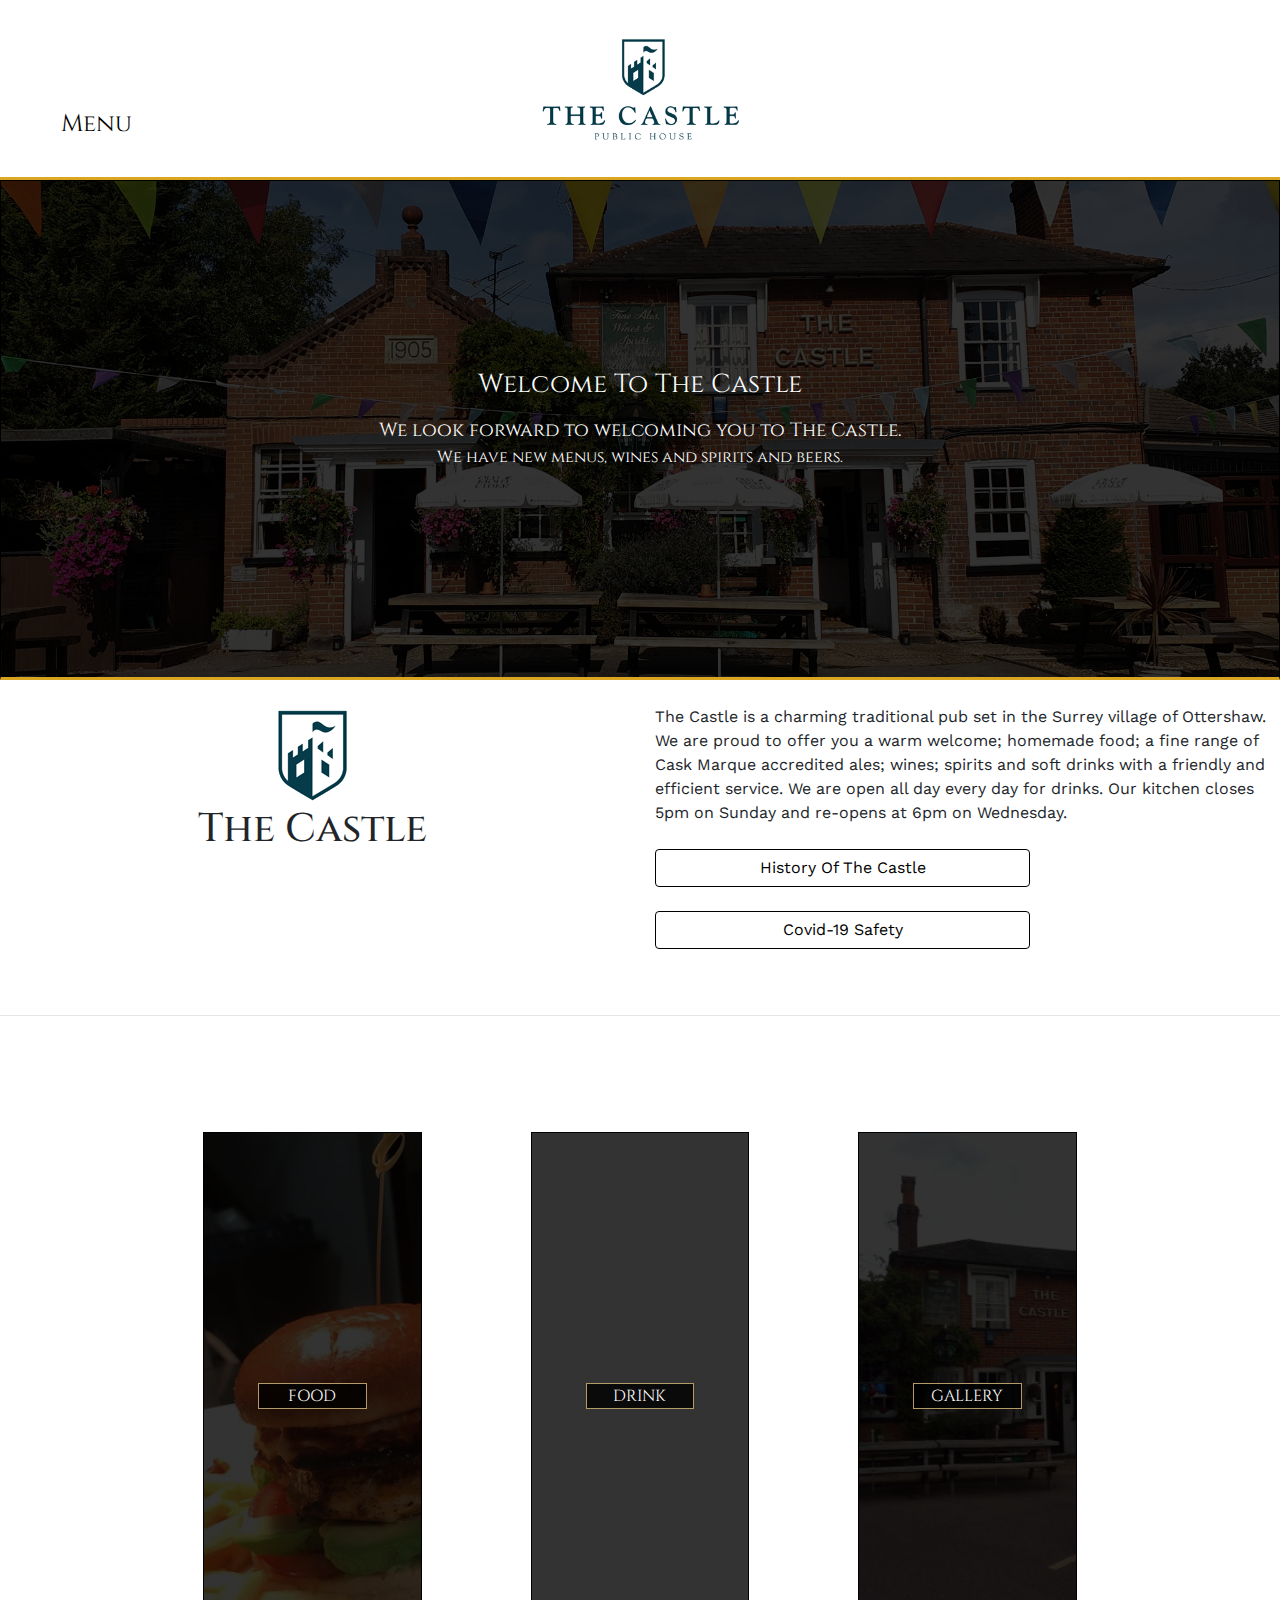
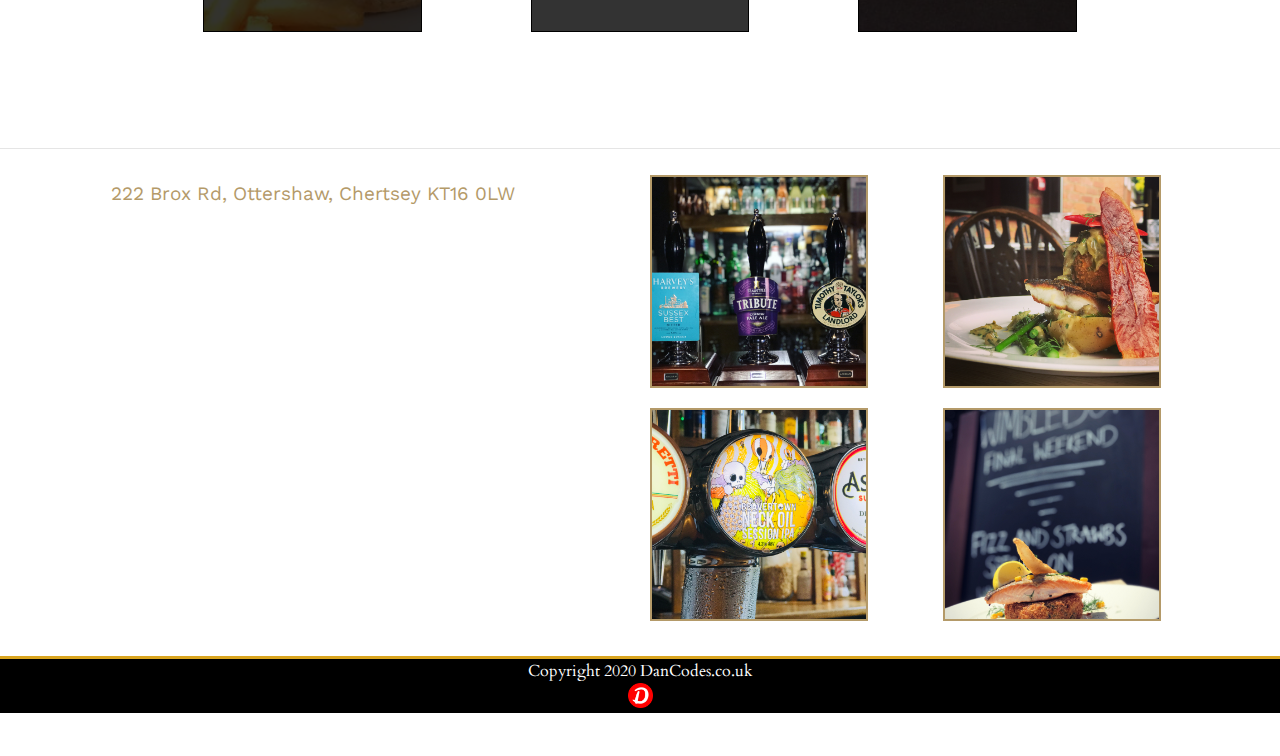
==== commit f4cb1f4f: "Added images to home page" ====
--- a/index.html
+++ b/index.html
@@ -151,12 +151,12 @@
                 <div class="row" style="height: 50%;">
                     <div class="col-4 offset-2 galleryimg"></div>
                     <div class="col-1"></div>
-                    <div class="col-4 offset-2 galleryimg"></div>
+                    <div class="col-4 offset-2 galleryimg2"></div>
                 </div>
                 <div class="row" style="height: 50%;">
-                    <div class="col-4 offset-2 galleryimg"></div>
+                    <div class="col-4 offset-2 galleryimg3"></div>
                     <div class="col-1"></div>
-                    <div class="col-4 offset-2 galleryimg"></div>
+                    <div class="col-4 offset-2 galleryimg4"></div>
                 </div>
             </div>
         </div>
--- a/assets/css/images.css
+++ b/assets/css/images.css
@@ -27,7 +27,7 @@
 }
 
 .img-drink-area {
-    background: url('../img/index/drink.jpg');
+    background: url('../img/index/1.png');
     background-repeat: no-repeat;
     background-size: cover;
     margin-left: 8.333333%;
@@ -50,7 +50,31 @@
 }
 
 .galleryimg {
-    background: url('../img/index/drink.jpg');
+    background: url('../img/index/2.jpg');
+    background-position: center;
+    background-size: cover;
+    margin: 10px;
+    border: 2px solid #b49a69;
+}
+
+.galleryimg2 {
+    background: url('../img/index/3.jpg');
+    background-position: center;
+    background-size: cover;
+    margin: 10px;
+    border: 2px solid #b49a69;
+}
+
+.galleryimg3 {
+    background: url('../img/index/4.jpg');
+    background-position: center;
+    background-size: cover;
+    margin: 10px;
+    border: 2px solid #b49a69;
+}
+
+.galleryimg4 {
+    background: url('../img/index/5.jpg');
     background-position: center;
     background-size: cover;
     margin: 10px;
